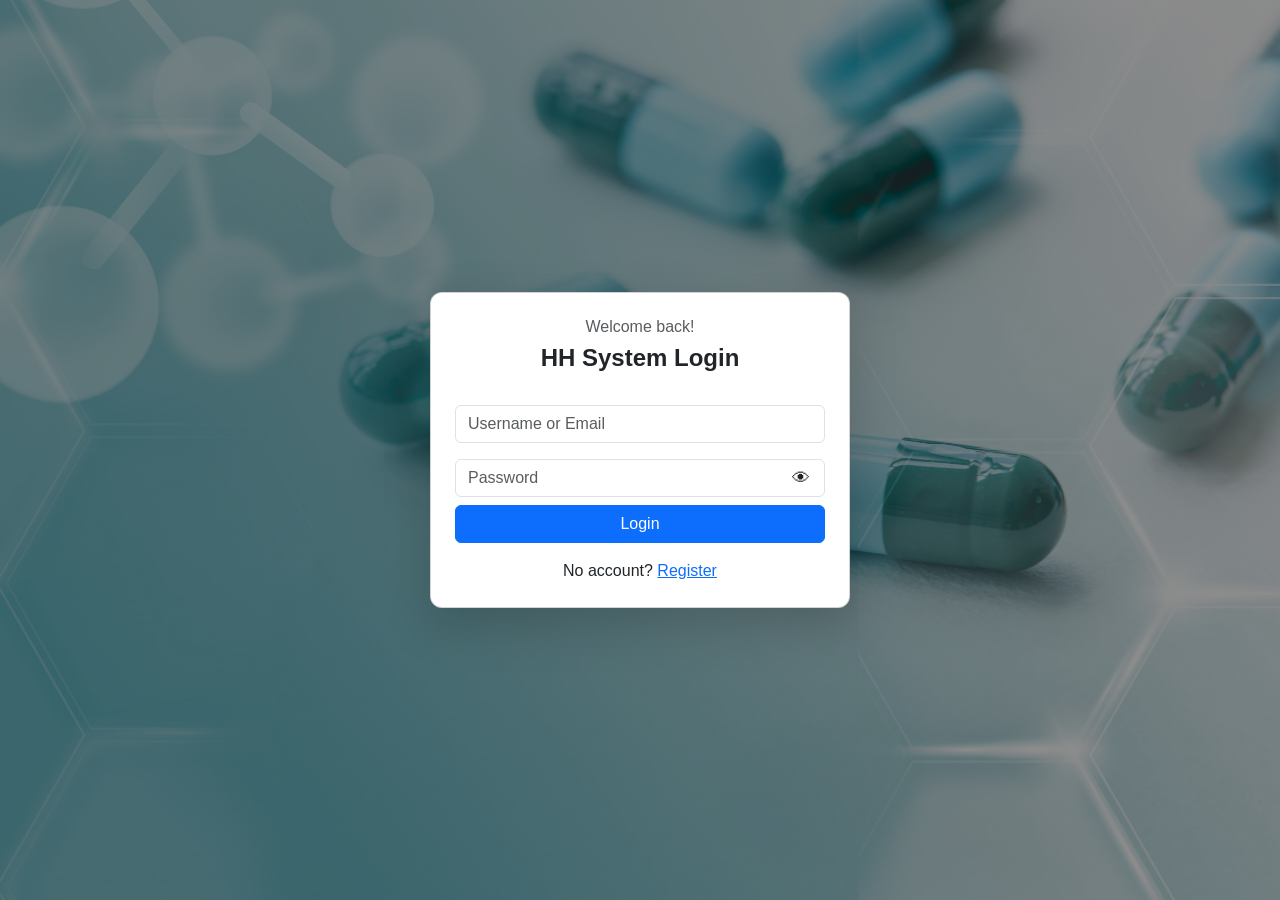
==== frontend/login.html @ b08845a6 "first commit" ====
<!DOCTYPE html>
<html lang="en">
<head>
  <meta charset="UTF-8">
  <title>HH System Login</title>
  <meta name="viewport" content="width=device-width, initial-scale=1">

  <!-- Bootstrap -->
  <link href="https://cdn.jsdelivr.net/npm/bootstrap@5.3.2/dist/css/bootstrap.min.css" rel="stylesheet">

  <style>
    body {
      min-height: 100vh;
      font-family: 'Segoe UI', sans-serif;

      /* ✅ LOCAL BACKGROUND IMAGE */
      background:
        linear-gradient(rgba(0,0,0,0.45), rgba(0,0,0,0.45)),
        url("medicine.jpg");
      background-size: cover;
      background-position: center;
      background-repeat: no-repeat;
    }

    .login-card {
      width: 420px;
      border-radius: 12px;
    }

    .password-wrapper {
      position: relative;
    }

    .toggle-eye {
      position: absolute;
      right: 15px;
      top: 50%;
      transform: translateY(-50%);
      cursor: pointer;
      font-size: 18px;
      user-select: none;
    }
  </style>
</head>
  <form action="../backend/login_action.php" method="POST">
      <body class="d-flex justify-content-center align-items-center">

      <div class="card login-card p-4 shadow-lg">

        <!-- Welcome text -->
        <div class="text-center mb-4">
          <h6 class="text-muted">Welcome back!</h6>
          <h4 class="fw-bold">HH System Login</h4>
        </div>

        <!-- Username -->
        <div class="mb-3">
          <input type="text" name="user_id" class="form-control" placeholder="Username or Email" required>
        </div>

        <!-- Password -->
        <div class="mb-2 password-wrapper">
          <input type="password" name="password" id="password" class="form-control pe-5" placeholder="Password">
          <span class="toggle-eye" id="toggleEye">👁</span>
        </div>

        <!-- Login -->
        <button type="submit" class="btn btn-primary w-100 mb-3">Login</button>
  </form>

        <!-- Register -->
        <p class="text-center mb-0">
          No account? <a href="register.html">Register</a>
        </p>
      </div>
  

<script>
const password = document.getElementById("password");
const toggleEye = document.getElementById("toggleEye");

toggleEye.addEventListener("click", () => {
  if (password.type === "password") {
    password.type = "text";
    toggleEye.textContent = "🙈";
  } else {
    password.type = "password";
    toggleEye.textContent = "👁";
  }
});
</script>

</body>
</html>
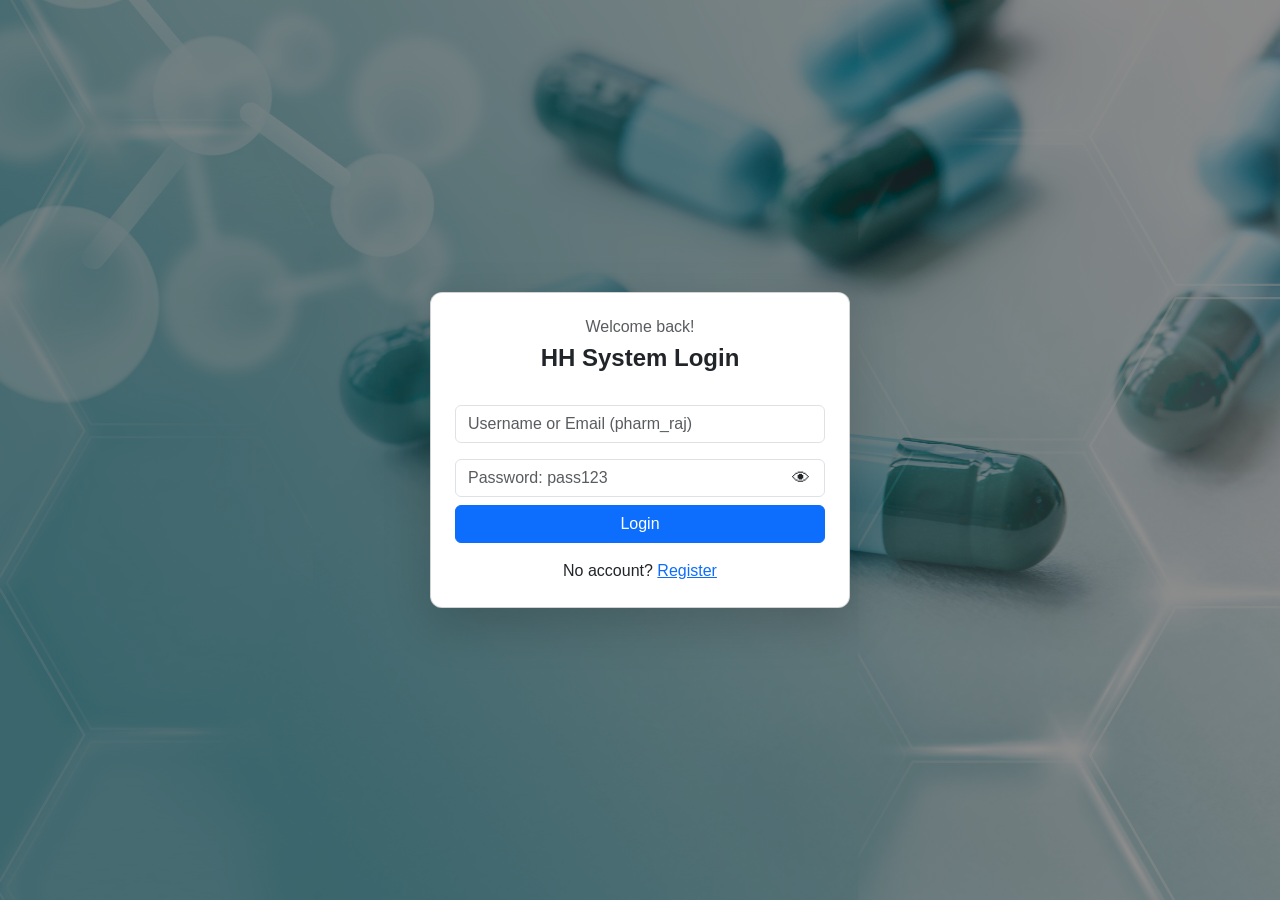
==== commit 8dfea6df: "Update placeholders for username and password fields" ====
--- a/frontend/login.html
+++ b/frontend/login.html
@@ -55,12 +55,12 @@
 
         <!-- Username -->
         <div class="mb-3">
-          <input type="text" name="user_id" class="form-control" placeholder="Username or Email" required>
+          <input type="text" name="user_id" class="form-control" placeholder="Username or Email (pharm_raj)" required>
         </div>
 
         <!-- Password -->
         <div class="mb-2 password-wrapper">
-          <input type="password" name="password" id="password" class="form-control pe-5" placeholder="Password">
+          <input type="password" name="password" id="password" class="form-control pe-5" placeholder="Password: pass123">
           <span class="toggle-eye" id="toggleEye">👁</span>
         </div>
 
